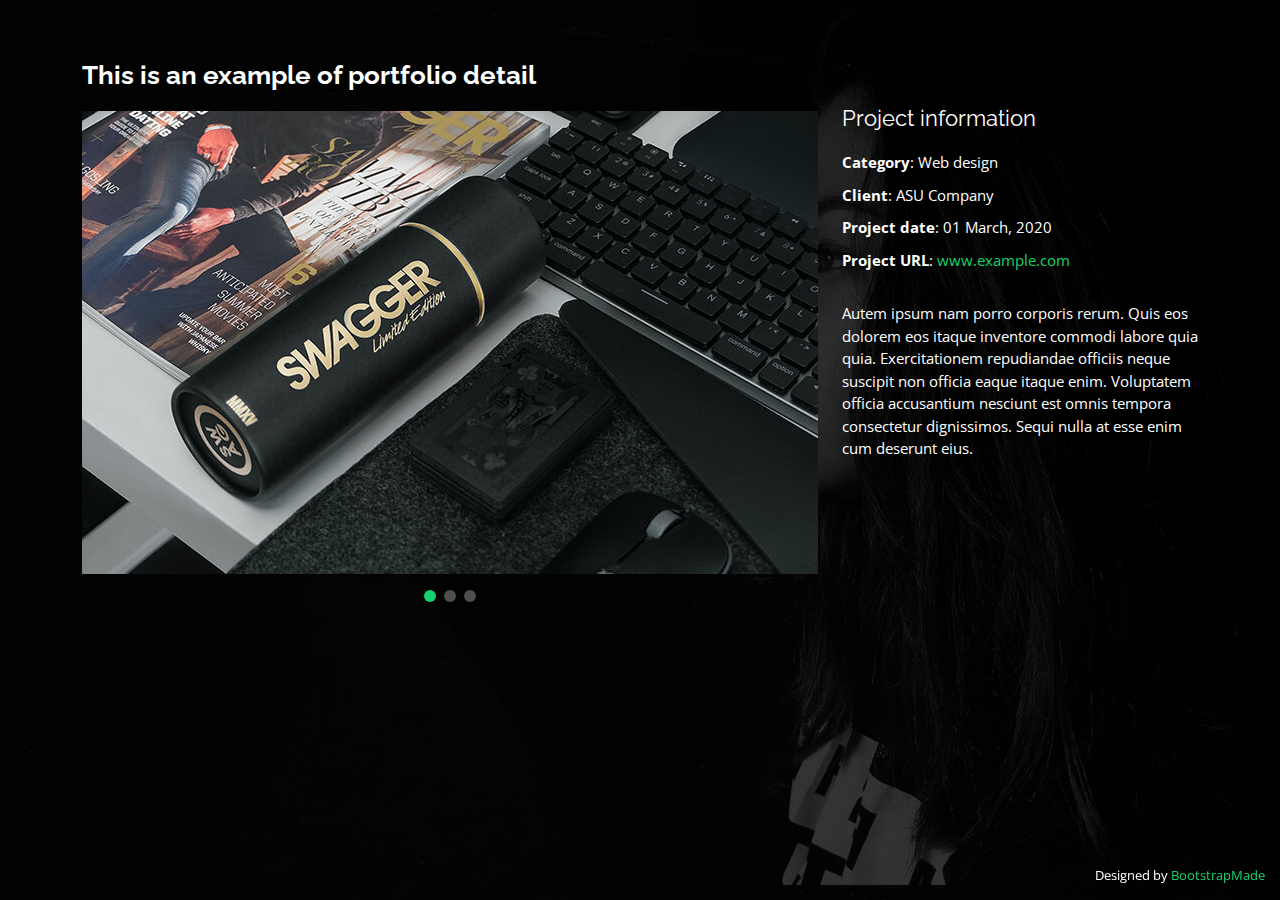
==== portfolio-details.html @ c26bf06b "first commit" ====
<!DOCTYPE html>
<html lang="en">

<head>
  <meta charset="utf-8">
  <meta content="width=device-width, initial-scale=1.0" name="viewport">

  <title>Portfolio Details - Personal Bootstrap Template</title>
  <meta content="" name="description">
  <meta content="" name="keywords">

  <!-- Favicons -->
  <link href="assets/img/favicon.png" rel="icon">
  <link href="assets/img/apple-touch-icon.png" rel="apple-touch-icon">

  <!-- Google Fonts -->
  <link href="https://fonts.googleapis.com/css?family=Open+Sans:300,300i,400,400i,600,600i,700,700i|Raleway:300,300i,400,400i,500,500i,600,600i,700,700i|Poppins:300,300i,400,400i,500,500i,600,600i,700,700i" rel="stylesheet">

  <!-- Vendor CSS Files -->
  <link href="assets/vendor/bootstrap/css/bootstrap.min.css" rel="stylesheet">
  <link href="assets/vendor/bootstrap-icons/bootstrap-icons.css" rel="stylesheet">
  <link href="assets/vendor/boxicons/css/boxicons.min.css" rel="stylesheet">
  <link href="assets/vendor/glightbox/css/glightbox.min.css" rel="stylesheet">
  <link href="assets/vendor/remixicon/remixicon.css" rel="stylesheet">
  <link href="assets/vendor/swiper/swiper-bundle.min.css" rel="stylesheet">

  <!-- Template Main CSS File -->
  <link href="assets/css/style.css" rel="stylesheet">

  <!-- =======================================================
  * Template Name: Personal - v4.7.0
  * Template URL: https://bootstrapmade.com/personal-free-resume-bootstrap-template/
  * Author: BootstrapMade.com
  * License: https://bootstrapmade.com/license/
  ======================================================== -->
</head>

<body>

  <main id="main">

    <!-- ======= Portfolio Details ======= -->
    <div id="portfolio-details" class="portfolio-details">
      <div class="container">

        <div class="row">

          <div class="col-lg-8">
            <h2 class="portfolio-title">This is an example of portfolio detail</h2>

            <div class="portfolio-details-slider swiper">
              <div class="swiper-wrapper align-items-center">

                <div class="swiper-slide">
                  <img src="assets/img/portfolio/portfolio-details-1.jpg" alt="">
                </div>

                <div class="swiper-slide">
                  <img src="assets/img/portfolio/portfolio-details-2.jpg" alt="">
                </div>

                <div class="swiper-slide">
                  <img src="assets/img/portfolio/portfolio-details-3.jpg" alt="">
                </div>

              </div>
              <div class="swiper-pagination"></div>
            </div>

          </div>

          <div class="col-lg-4 portfolio-info">
            <h3>Project information</h3>
            <ul>
              <li><strong>Category</strong>: Web design</li>
              <li><strong>Client</strong>: ASU Company</li>
              <li><strong>Project date</strong>: 01 March, 2020</li>
              <li><strong>Project URL</strong>: <a href="#">www.example.com</a></li>
            </ul>

            <p>
              Autem ipsum nam porro corporis rerum. Quis eos dolorem eos itaque inventore commodi labore quia quia. Exercitationem repudiandae officiis neque suscipit non officia eaque itaque enim. Voluptatem officia accusantium nesciunt est omnis tempora consectetur dignissimos. Sequi nulla at esse enim cum deserunt eius.
            </p>
          </div>

        </div>

      </div>
    </div><!-- End Portfolio Details -->

  </main><!-- End #main -->

  <div class="credits">
    <!-- All the links in the footer should remain intact. -->
    <!-- You can delete the links only if you purchased the pro version. -->
    <!-- Licensing information: https://bootstrapmade.com/license/ -->
    <!-- Purchase the pro version with working PHP/AJAX contact form: https://bootstrapmade.com/personal-free-resume-bootstrap-template/ -->
    Designed by <a href="https://bootstrapmade.com/">BootstrapMade</a>
  </div>

  <!-- Vendor JS Files -->
  <script src="assets/vendor/purecounter/purecounter.js"></script>
  <script src="assets/vendor/bootstrap/js/bootstrap.bundle.min.js"></script>
  <script src="assets/vendor/glightbox/js/glightbox.min.js"></script>
  <script src="assets/vendor/isotope-layout/isotope.pkgd.min.js"></script>
  <script src="assets/vendor/swiper/swiper-bundle.min.js"></script>
  <script src="assets/vendor/waypoints/noframework.waypoints.js"></script>
  <script src="assets/vendor/php-email-form/validate.js"></script>

  <!-- Template Main JS File -->
  <script src="assets/js/main.js"></script>

</body>

</html>
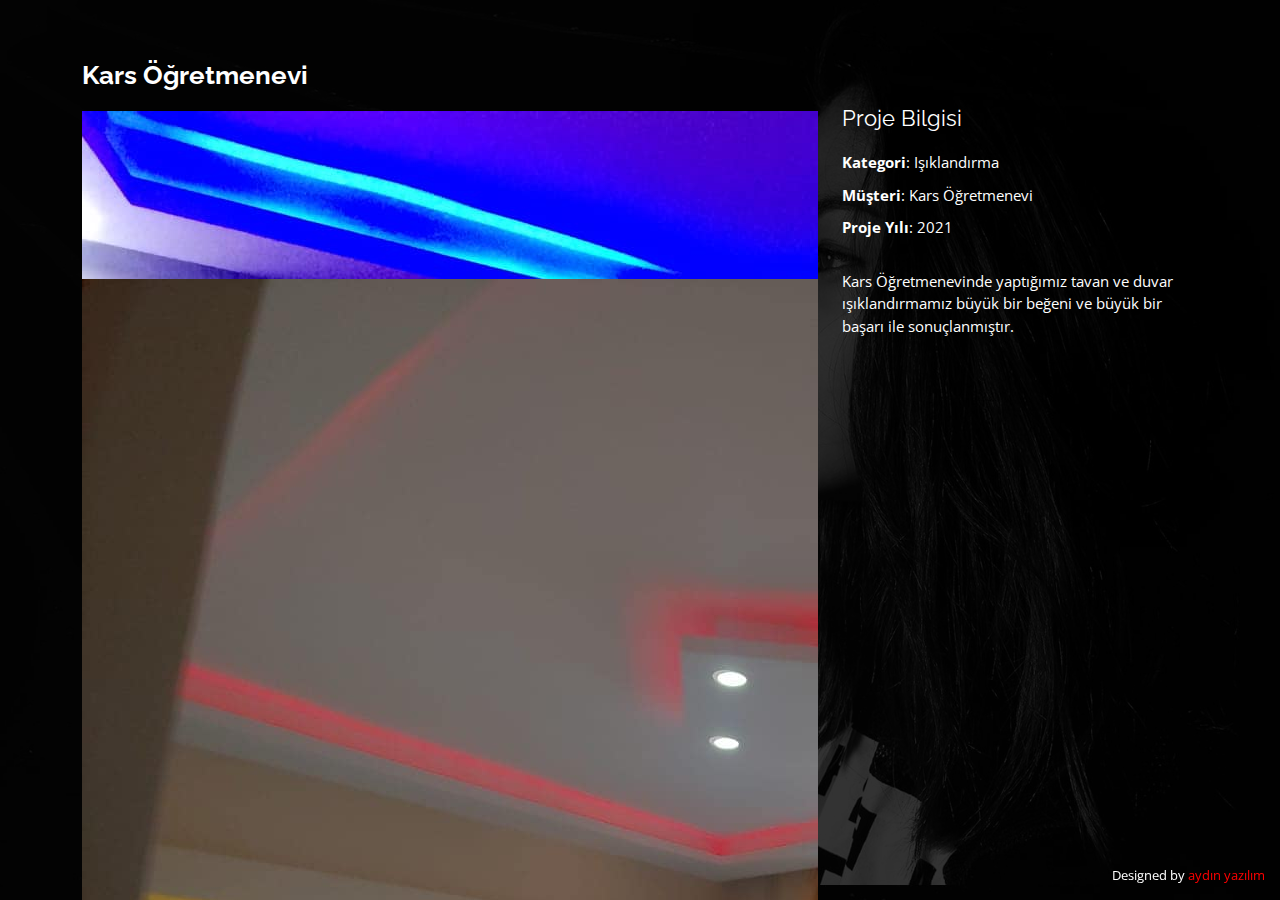
==== commit ce2f1fb2: "renk kodu degistirildi" ====
--- a/portfolio-details.html
+++ b/portfolio-details.html
@@ -46,21 +46,27 @@
         <div class="row">
 
           <div class="col-lg-8">
-            <h2 class="portfolio-title">This is an example of portfolio detail</h2>
+            <h2 class="portfolio-title">Kars Öğretmenevi</h2>
 
             <div class="portfolio-details-slider swiper">
               <div class="swiper-wrapper align-items-center">
 
                 <div class="swiper-slide">
-                  <img src="assets/img/portfolio/portfolio-details-1.jpg" alt="">
+                  <img src="assets/img/portfolio/oda1.jpg" alt="">
                 </div>
 
                 <div class="swiper-slide">
-                  <img src="assets/img/portfolio/portfolio-details-2.jpg" alt="">
+                  <img src="assets/img/portfolio/oda2.jpg" alt="">
                 </div>
 
                 <div class="swiper-slide">
-                  <img src="assets/img/portfolio/portfolio-details-3.jpg" alt="">
+                  <img src="assets/img/portfolio/oda3.jpg" alt="">
+                </div>
+                <div class="swiper-slide">
+                  <img src="assets/img/portfolio/oda4.jpg" alt="">
+                </div>
+                <div class="swiper-slide">
+                  <img src="assets/img/portfolio/oda5.jpg" alt="">
                 </div>
 
               </div>
@@ -70,16 +76,15 @@
           </div>
 
           <div class="col-lg-4 portfolio-info">
-            <h3>Project information</h3>
+            <h3>Proje Bilgisi</h3>
             <ul>
-              <li><strong>Category</strong>: Web design</li>
-              <li><strong>Client</strong>: ASU Company</li>
-              <li><strong>Project date</strong>: 01 March, 2020</li>
-              <li><strong>Project URL</strong>: <a href="#">www.example.com</a></li>
-            </ul>
+              <li><strong>Kategori</strong>: Işıklandırma</li>
+              <li><strong>Müşteri</strong>: Kars Öğretmenevi</li>
+              <li><strong>Proje Yılı</strong>: 2021</li>
+                </ul>
 
             <p>
-              Autem ipsum nam porro corporis rerum. Quis eos dolorem eos itaque inventore commodi labore quia quia. Exercitationem repudiandae officiis neque suscipit non officia eaque itaque enim. Voluptatem officia accusantium nesciunt est omnis tempora consectetur dignissimos. Sequi nulla at esse enim cum deserunt eius.
+              Kars Öğretmenevinde yaptığımız tavan ve duvar ışıklandırmamız büyük bir beğeni ve büyük bir başarı ile sonuçlanmıştır.
             </p>
           </div>
 
@@ -95,7 +100,7 @@
     <!-- You can delete the links only if you purchased the pro version. -->
     <!-- Licensing information: https://bootstrapmade.com/license/ -->
     <!-- Purchase the pro version with working PHP/AJAX contact form: https://bootstrapmade.com/personal-free-resume-bootstrap-template/ -->
-    Designed by <a href="https://bootstrapmade.com/">BootstrapMade</a>
+    Designed by <a href=https://www.instagram.com/azizahmetaydn/ target="_blank" >aydın yazılım</a>
   </div>
 
   <!-- Vendor JS Files -->
--- a/assets/css/style.css
+++ b/assets/css/style.css
@@ -1,13 +1,4 @@
-/**
-* Template Name: Personal - v4.7.0
-* Template URL: https://bootstrapmade.com/personal-free-resume-bootstrap-template/
-* Author: BootstrapMade.com
-* License: https://bootstrapmade.com/license/
-*/
-
-/*--------------------------------------------------------------
-# General
---------------------------------------------------------------*/
+
 body {
   font-family: "Open Sans", sans-serif;
   background-color: #040404;
@@ -33,12 +24,12 @@
 }
 
 a {
-  color: #18d26e;
+  color: #FF0000;
   text-decoration: none;
 }
 
 a:hover {
-  color: #35e888;
+  color: #FF0000;
   text-decoration: none;
 }
 
@@ -81,7 +72,7 @@
 }
 #header h2 span {
   color: #fff;
-  border-bottom: 2px solid #18d26e;
+  border-bottom: 2px solid #FF0000;
   padding-bottom: 6px;
 }
 #header img {
@@ -106,7 +97,7 @@
   height: 40px;
 }
 #header .social-links a:hover {
-  background: #18d26e;
+  background: #FF0000;
 }
 @media (max-width: 992px) {
   #header h1 {
@@ -205,7 +196,7 @@
   height: 2px;
   bottom: -4px;
   left: 0;
-  background-color: #18d26e;
+  background-color: #FF0000;
   visibility: hidden;
   width: 0px;
   transition: all 0.3s ease-in-out 0s;
@@ -330,7 +321,7 @@
   width: 120px;
   height: 1px;
   display: inline-block;
-  background: #4ceb95;
+  background: #FF0000;
   margin: 4px 10px;
 }
 .section-title p {
@@ -349,7 +340,7 @@
 .about-me .content h3 {
   font-weight: 700;
   font-size: 26px;
-  color: #18d26e;
+  color: #FF0000;
 }
 .about-me .content ul {
   list-style: none;
@@ -366,7 +357,7 @@
 .about-me .content ul i {
   font-size: 16px;
   margin-right: 5px;
-  color: #18d26e;
+  color: #FF0000;
   line-height: 0;
 }
 .about-me .content p:last-child {
@@ -394,7 +385,7 @@
   font-size: 24px;
   background: rgba(255, 255, 255, 0.1);
   padding: 12px;
-  color: #18d26e;
+  color: #FF0000;
   border-radius: 50px;
   line-height: 0;
 }
@@ -440,7 +431,7 @@
   width: 1px;
   height: 10px;
   transition: 0.9s;
-  background-color: #18d26e;
+  background-color: #FF0000;
 }
 
 /*--------------------------------------------------------------
@@ -535,7 +526,7 @@
   background-color: rgba(255, 255, 255, 0.3);
 }
 .testimonials .swiper-pagination .swiper-pagination-bullet-active {
-  background-color: #18d26e;
+  background-color: #FF0000;
 }
 
 /*--------------------------------------------------------------
@@ -560,7 +551,7 @@
   font-weight: 600;
   text-transform: uppercase;
   font-family: "Poppins", sans-serif;
-  color: #18d26e;
+  color: #FF0000;
   margin-bottom: 10px;
 }
 .resume .resume-item h5 {
@@ -588,8 +579,8 @@
   border-radius: 50px;
   left: -9px;
   top: 0;
-  background: #18d26e;
-  border: 2px solid #18d26e;
+  background: #FF0000;
+  border: 2px solid #FF0000;
 }
 
 /*--------------------------------------------------------------
@@ -605,7 +596,7 @@
   margin: 0 auto;
   width: 64px;
   height: 64px;
-  background: #18d26e;
+  background: #FF0000;
   border-radius: 5px;
   transition: all 0.3s ease-out 0s;
   display: flex;
@@ -644,17 +635,17 @@
   margin-bottom: 0;
 }
 .services .icon-box:hover {
-  background: #18d26e;
-  border-color: #18d26e;
+  background: #FF0000;
+  border-color: #FF0000;
 }
 .services .icon-box:hover .icon {
   background: #fff;
 }
 .services .icon-box:hover .icon i {
-  color: #18d26e;
+  color: #FF0000;
 }
 .services .icon-box:hover .icon::before {
-  background: #35e888;
+  background: #FF0000;
 }
 .services .icon-box:hover h4 a, .services .icon-box:hover p {
   color: #fff;
@@ -689,7 +680,7 @@
   border-radius: 4px;
 }
 .portfolio #portfolio-flters li:hover, .portfolio #portfolio-flters li.filter-active {
-  background: #18d26e;
+  background: #FF0000;
 }
 .portfolio #portfolio-flters li:last-child {
   margin-right: 0;
@@ -857,7 +848,7 @@
   background-color: rgba(255, 255, 255, 0.3);
 }
 .portfolio-details .swiper-pagination .swiper-pagination-bullet-active {
-  background-color: #18d26e;
+  background-color: #FF0000;
 }
 
 /*--------------------------------------------------------------
@@ -871,7 +862,7 @@
 }
 .contact .info-box i.bx {
   font-size: 24px;
-  color: #18d26e;
+  color: #FF0000;
   border-radius: 50%;
   padding: 14px;
   float: left;
@@ -903,7 +894,7 @@
   transition: 0.3s;
 }
 .contact .info-box .social-links a:hover {
-  color: #18d26e;
+  color: #FF0000;
 }
 .contact .php-email-form {
   padding: 30px;
@@ -923,7 +914,7 @@
 .contact .php-email-form .sent-message {
   display: none;
   background: rgba(255, 255, 255, 0.08);
-  background: #18d26e;
+  background: #FF0000;
   text-align: center;
   padding: 15px;
   font-weight: 600;
@@ -941,7 +932,7 @@
   width: 24px;
   height: 24px;
   margin: 0 10px -6px 0;
-  border: 3px solid #18d26e;
+  border: 3px solid #FF0000;
   border-top-color: #eee;
   -webkit-animation: animate-loading 1s linear infinite;
   animation: animate-loading 1s linear infinite;
@@ -973,7 +964,7 @@
   padding: 12px 15px;
 }
 .contact .php-email-form button[type=submit] {
-  background: #18d26e;
+  background: #FF0000;
   border: 0;
   padding: 10px 30px;
   color: #fff;
@@ -1022,7 +1013,7 @@
   }
 }
 .credits a {
-  color: #18d26e;
+  color: #FF0000;
   transition: 0.3s;
 }
 .credits a:hover {
